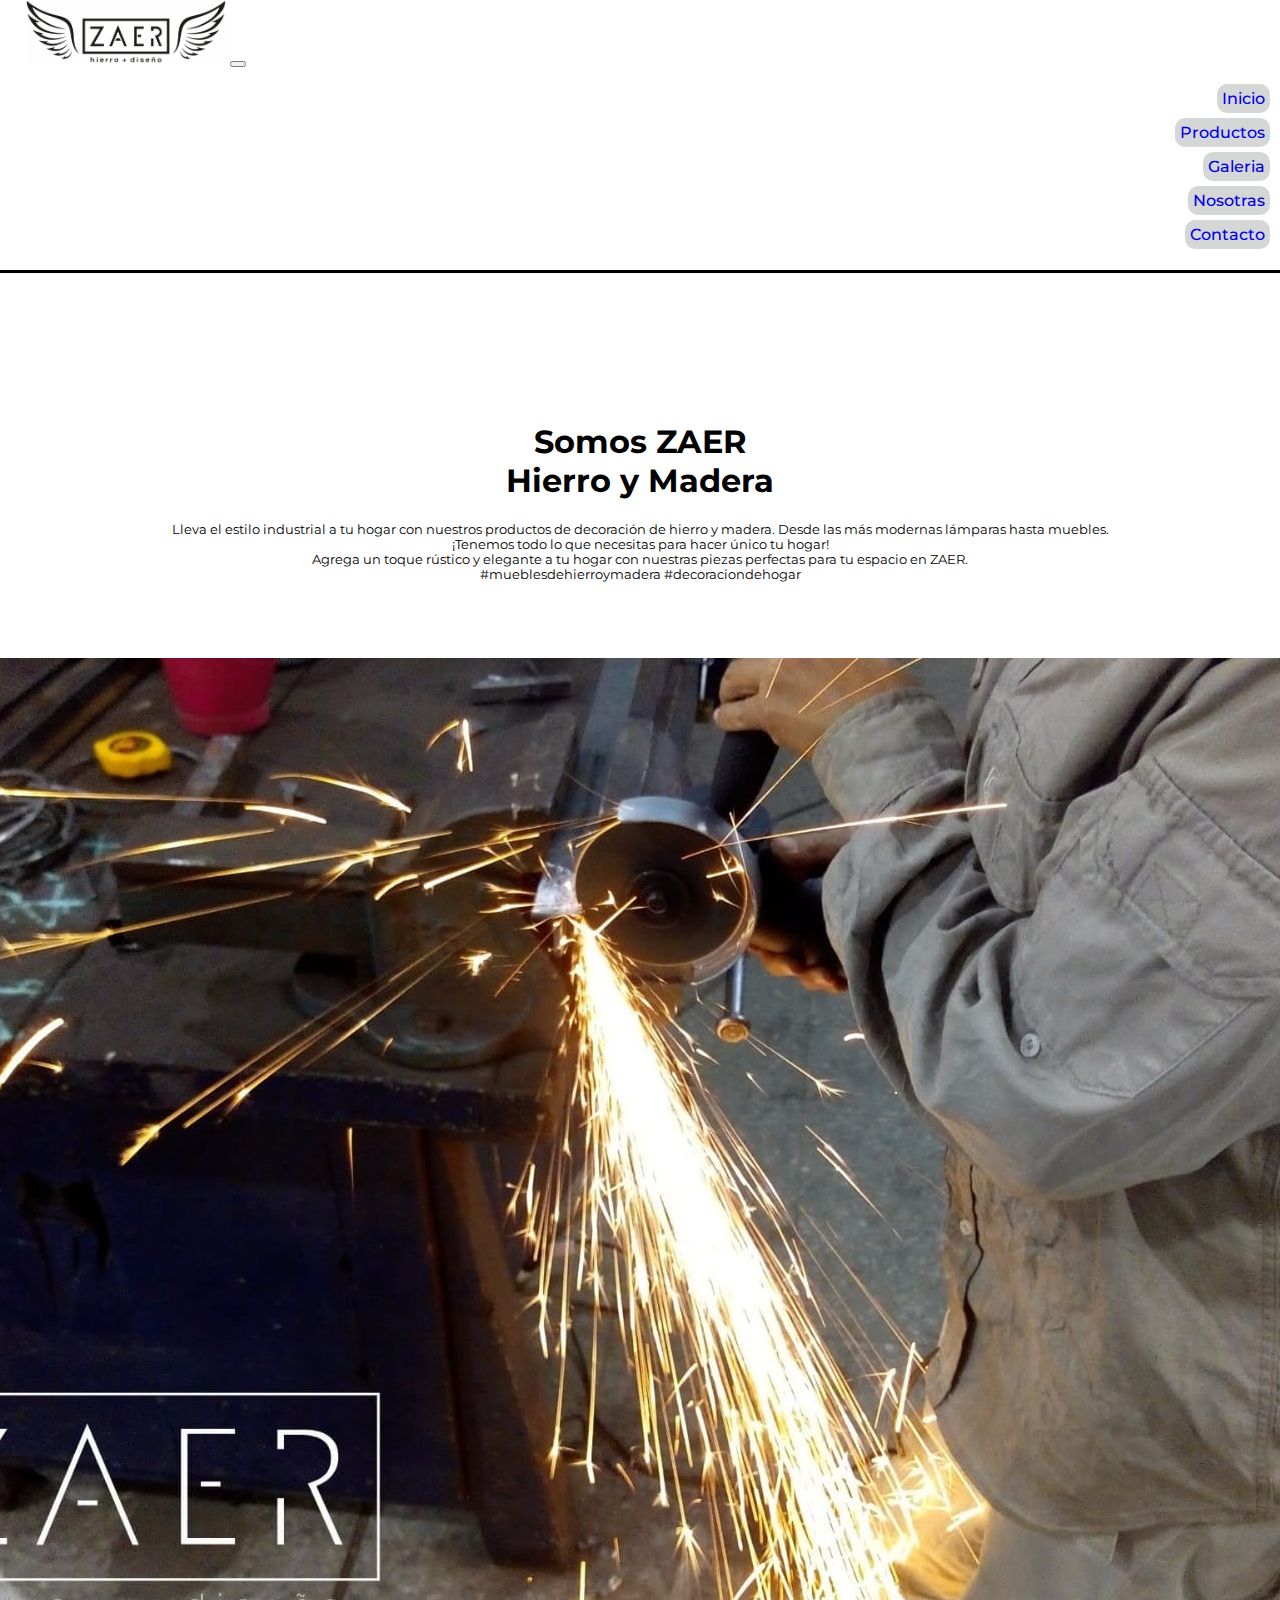
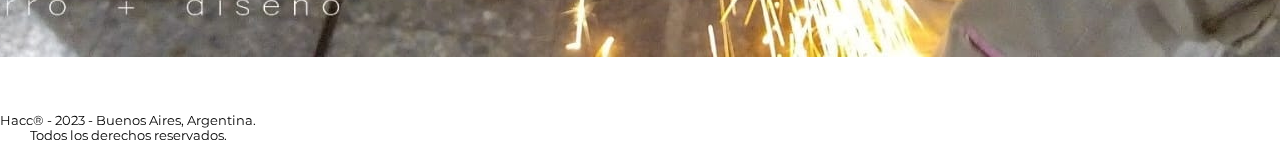
==== index.html @ fd0cec14 "Puesta a punto entrega 3" ====
<!DOCTYPE html>
<html lang="es">
  <head>
    <meta charset="UTF-8" />
    <meta http-equiv="X-UA-Compatible" content="IE=edge" />
    <meta name="viewport" content="width=device-width, initial-scale=1.0" />

    <!--Link Bootstrap-->
    <link
      href="https://cdn.jsdelivr.net/npm/bootstrap@5.3.0/dist/css/bootstrap.min.css"
      rel="stylesheet"
      integrity="sha384-9ndCyUaIbzAi2FUVXJi0CjmCapSmO7SnpJef0486qhLnuZ2cdeRhO02iuK6FUUVM"
      crossorigin="anonymous"
    />

    <!--Link CSS Personalizado-->
    <link rel="stylesheet" href="./css/styles.css" />

    <!--Link GoogleFont-->
    <link rel="preconnect" href="https://fonts.googleapis.com" />
    <link rel="preconnect" href="https://fonts.gstatic.com" crossorigin />
    <link
      href="https://fonts.googleapis.com/css2?family=Montserrat:ital,wght@0,100;0,200;0,300;0,400;0,500;0,600;0,700;0,800;0,900;1,100;1,200;1,300;1,400;1,500;1,600;1,700;1,800;1,900&display=swap"
      rel="stylesheet"
    />

    <title>Zaer - Hierro y Madera</title>
  </head>

  <body>
    <!--Header y NavBar-->
    <header>
      <nav class="navbar navbar-expand-lg">
        <div class="container-fluid">
          <a class="navbar-brand" href="#"
            ><img src="./img/Logo.png" width="200px" alt="Logo Zaer"
          /></a>
          <button
            class="navbar-toggler"
            type="button"
            data-bs-toggle="collapse"
            data-bs-target="#navbarNav"
            aria-controls="navbarNav"
            aria-expanded="false"
            aria-label="Toggle navigation"
          >
            <span class="navbar-toggler-icon"></span>
          </button>

          <div class="collapse navbar-collapse" id="navbarNav">
            <ul class="navbar-nav ml-auto">
              <li class="nav-item">
                <a class="nav-link" href="/index.html">Inicio</a>
              </li>
              <li class="nav-item">
                <a class="nav-link" href="/pages/productos.html">Productos</a>
              </li>
              <li class="nav-item">
                <a class="nav-link" href="/pages/galeria.html">Galeria</a>
              </li>
              <li class="nav-item">
                <a class="nav-link" href="/pages/nosotros.html">Nosotras</a>
              </li>
              <li class="nav-item">
                <a class="nav-link" href="/pages/contacto.html">Contacto</a>
              </li>
            </ul>
          </div>
        </div>
      </nav>
    </header>

    <!--Contenido Principal-->
    <main>
      <div class="container">
        <div class="row">
          <div class="col-lg-6">
            <div class="container">
              <h1 class="principal">Somos ZAER<br />Hierro y Madera</h1>
              <p class="texto">
                Lleva el estilo industrial a tu hogar con nuestros productos de
                decoración de hierro y madera. Desde las más modernas lámparas
                hasta muebles.
                <br />
                ¡Tenemos todo lo que necesitas para hacer único tu hogar! <br />
                Agrega un toque rústico y elegante a tu hogar con nuestras
                piezas perfectas para tu espacio en ZAER. <br />
                #mueblesdehierroymadera #decoraciondehogar
              </p>
            </div>
          </div>

        
          <div class="col-lg-6">
            <div class="container">
              <img
                class="img-fluid"
                src="./img/Imagen de WhatsApp 2023-06-08 a las 00.22.04.jpg"
                alt="Zaer"
              />
            </div>
          </div>
        </div>
      </div>
    </main>

    <!--Footer-->
    <footer class="footer">
      <div class="container">
        <span class="text-muted"
          >Hacc® - 2023 - Buenos Aires, Argentina. <br />
          Todos los derechos reservados.</span
        >
      </div>
    </footer>

    <!--Js Bootstrap-->
    <script
      src="https://cdn.jsdelivr.net/npm/bootstrap@5.3.0/dist/js/bootstrap.bundle.min.js"
      integrity="sha384-geWF76RCwLtnZ8qwWowPQNguL3RmwHVBC9FhGdlKrxdiJJigb/j/68SIy3Te4Bkz"
      crossorigin="anonymous"
    ></script>
  </body>
</html>
---- css/styles.css ----
/*Generalidades*/
* {
  box-sizing: border-box;
}

body {
  font-family: "Montserrat", sans-serif;
  margin: 0;
  position: relative;
  padding-bottom: 65px;
  min-height: 100vh;
}

a {
  text-decoration: none;
}

/*Header*/

header {
  border-bottom: 3px solid black;
  background-color: #ffffff;
  position: sticky;
  top: 0;
}

.nav-link {
  background-color: rgb(213, 214, 214);
  border-radius: 10px;
  padding: 5px;
  margin-bottom: 5px;
  font-weight: 500;
}

.nav-link:hover {
  background-color: rgb(193, 193, 193);
  transition: color 0.3s;
  transition: ease-in 0.3s;
}

#navbarNav {
  justify-content: flex-end;
}

.navbar-brand {
  /*border: 1px solid red;*/
  padding-left: 2%;
}

.navbar-nav {
  /*border: 1px solid red;*/
}

/*Accordion*/

.accordion-button {
  cursor: pointer;
  background-color: rgb(216, 218, 218);
  border: rgb(0, 0, 0) solid 1px;
  border-radius: 5px;
  box-shadow: none;
  color: rgb(0, 0, 0);
  font-weight: bold;
  padding: 10px 15px;
  text-decoration: none;
  width: 100%;
  margin-bottom: 5px;
}

.accordion-button:hover {
  background-color: rgb(216, 218, 218);
  border: black solid 1px;
}

.accordion-button:not(.collapsed) {
  color: inherit;
  background-color: rgb(216, 218, 218);
}

.accordion {
  width: 80%;
  /*border: 6px solid blue;*/
}

/*Footer*/

footer {
  position: absolute;
  left: 0;
  bottom: 0;
  width: 100%;
  height: 60px;
  /*background-color: pink;*/
  display: flex;
  text-align: center;
  align-items: center;
  font-size: 80%;
  align-content: flex-end;
}

li.nav-item {
  display: flex;
  justify-content: flex-end;
  margin-right: 10px;
}

.link-visita {
  display: flex;
  justify-content: center;
  align-content: center;
  padding: 5px;
  margin: 15px;
}

/*NUEVO PUEBA*/

.col-lg-6 {
  /*background-color: yellow;*/
  padding: 15x;
  margin: 0;
  display: flex;
  justify-content: center;
  align-items: center;
  min-height: 100%;
  /*border: 2px solid red;*/
}

.container h1.principal {
  display: flex;
  justify-content: center;
  text-align: center;
  /*background-color: aqua;*/
  /*border: 3px solid red;*/
}

.texto {
  display: flex;
  flex-wrap: wrap;
  text-align: center;
  /*border: 3px solid blue;*/
  font-size: 80%;
}

.container{
  margin-top: 5%;
}
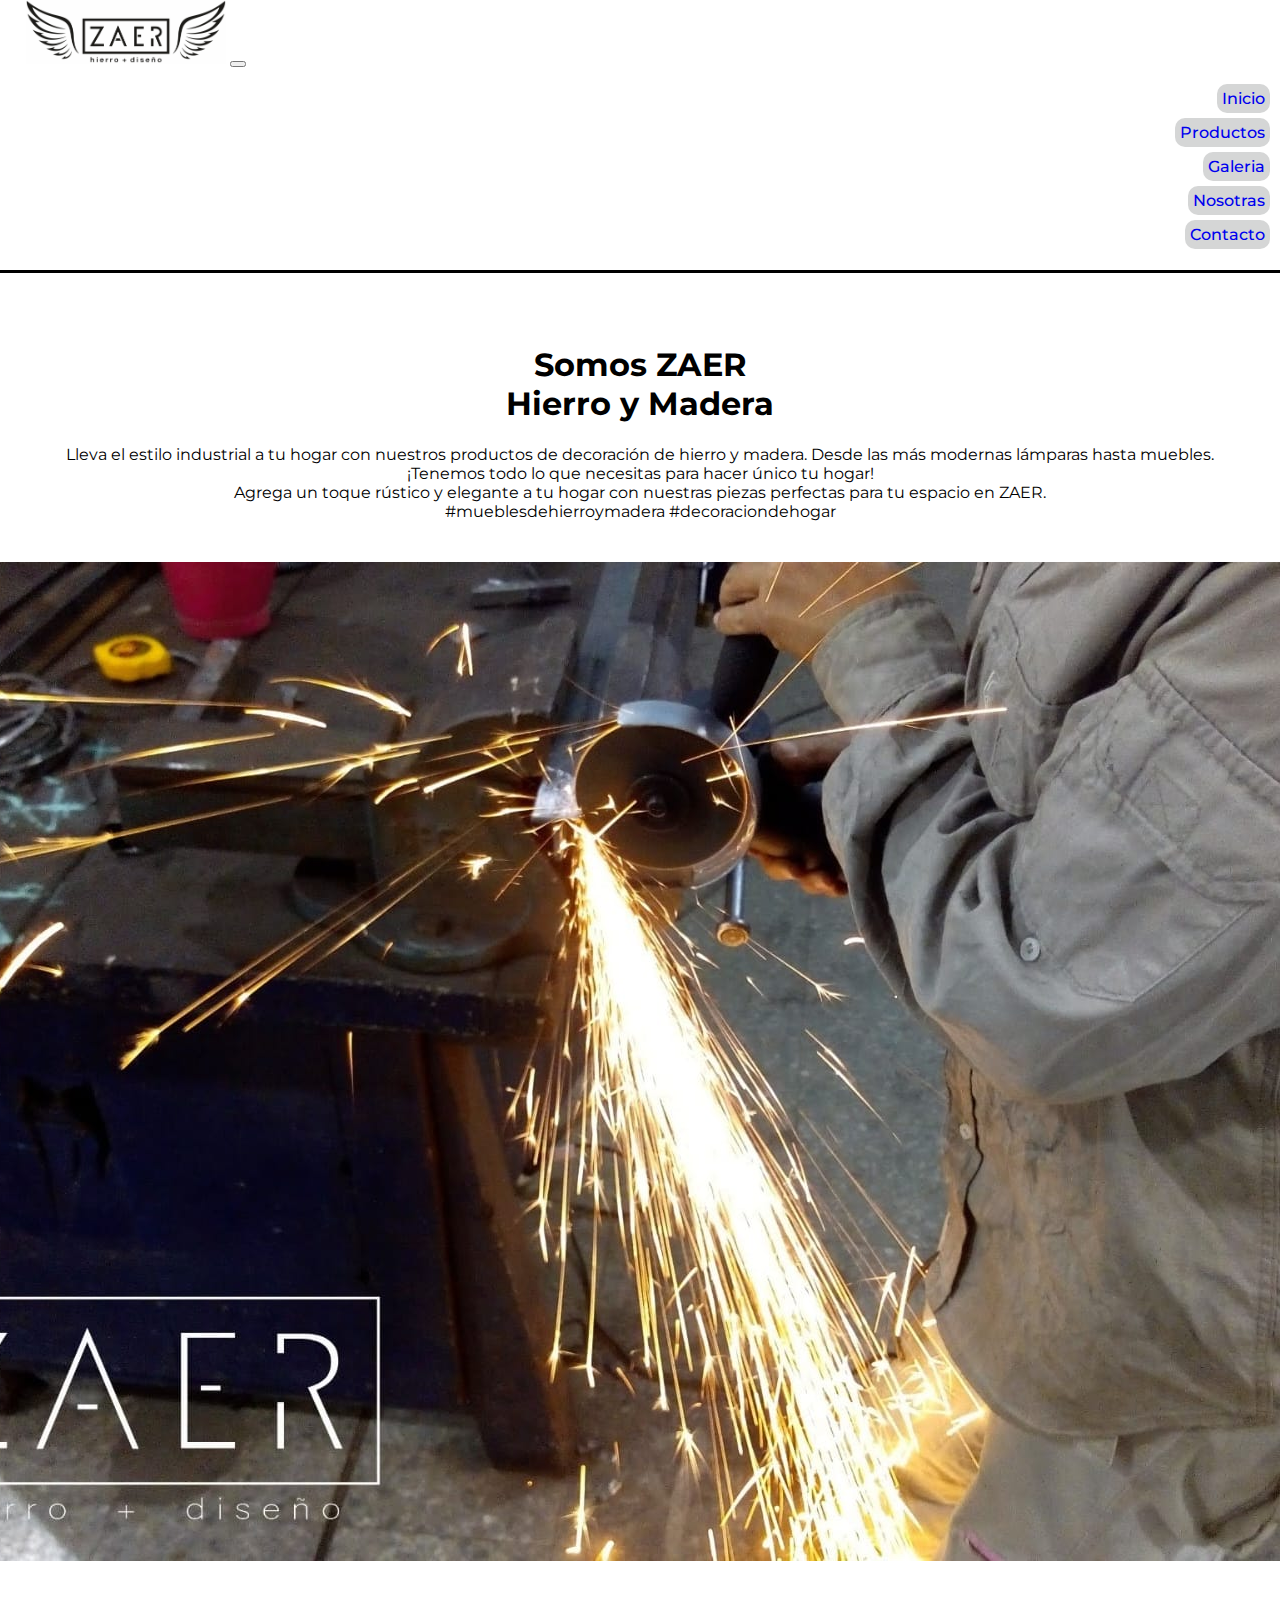
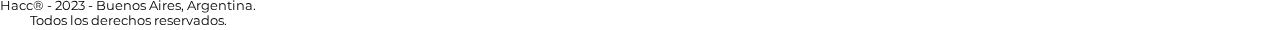
==== commit 1374d62b: "Desarrollo 90%" ====
--- a/index.html
+++ b/index.html
@@ -59,7 +59,7 @@
                 <a class="nav-link" href="/pages/galeria.html">Galeria</a>
               </li>
               <li class="nav-item">
-                <a class="nav-link" href="/pages/nosotros.html">Nosotras</a>
+                <a class="nav-link" href="/pages/nosotras.html">Nosotras</a>
               </li>
               <li class="nav-item">
                 <a class="nav-link" href="/pages/contacto.html">Contacto</a>
@@ -74,6 +74,7 @@
     <main>
       <div class="container">
         <div class="row">
+          <!-- Texto Principal -->
           <div class="col-lg-6">
             <div class="container">
               <h1 class="principal">Somos ZAER<br />Hierro y Madera</h1>
@@ -89,8 +90,7 @@
               </p>
             </div>
           </div>
-
-        
+          <!-- Imagen -->
           <div class="col-lg-6">
             <div class="container">
               <img
--- a/css/styles.css
+++ b/css/styles.css
@@ -13,6 +13,10 @@
 
 a {
   text-decoration: none;
+}
+
+.container{
+  margin-top: 2%;
 }
 
 /*Header*/
@@ -43,12 +47,7 @@
 }
 
 .navbar-brand {
-  /*border: 1px solid red;*/
   padding-left: 2%;
-}
-
-.navbar-nav {
-  /*border: 1px solid red;*/
 }
 
 /*Accordion*/
@@ -79,23 +78,6 @@
 
 .accordion {
   width: 80%;
-  /*border: 6px solid blue;*/
-}
-
-/*Footer*/
-
-footer {
-  position: absolute;
-  left: 0;
-  bottom: 0;
-  width: 100%;
-  height: 60px;
-  /*background-color: pink;*/
-  display: flex;
-  text-align: center;
-  align-items: center;
-  font-size: 80%;
-  align-content: flex-end;
 }
 
 li.nav-item {
@@ -104,43 +86,70 @@
   margin-right: 10px;
 }
 
-.link-visita {
+/*Footer*/
+
+footer {
+  /* background-color: pink; */
+  position: absolute;
+  left: 0;
+  bottom: 0;
+  width: 100%;
+  height: 60px;
   display: flex;
-  justify-content: center;
-  align-content: center;
-  padding: 5px;
-  margin: 15px;
+  text-align: center;
+  align-items: center;
+  font-size: 80%;
+  align-content: flex-end;
 }
 
-/*NUEVO PUEBA*/
 
 .col-lg-6 {
-  /*background-color: yellow;*/
+  /* background-color: yellow;
+  border: 2px solid red; */
   padding: 15x;
   margin: 0;
   display: flex;
   justify-content: center;
   align-items: center;
   min-height: 100%;
-  /*border: 2px solid red;*/
+  height: 100;
 }
 
 .container h1.principal {
+  /* background-color: aqua;
+  border: 3px solid red; */
   display: flex;
   justify-content: center;
   text-align: center;
-  /*background-color: aqua;*/
-  /*border: 3px solid red;*/
 }
 
 .texto {
+  /* border: 3px solid blue; */
   display: flex;
   flex-wrap: wrap;
   text-align: center;
-  /*border: 3px solid blue;*/
-  font-size: 80%;
+  font-size: 16px;
 }
 
-.container{
-  margin-top: 5%;
+.videoNos {
+  display: block;
+  margin: 0 auto;
+}
+
+i{
+  font-size: 40px;
+  color: black;
+}
+
+.mapa{
+  display: block;
+  margin: 0 auto;
+}
+
+.container-icons{
+  display: flex;
+  justify-content: space-evenly;
+  align-content: center;
+  margin-top: 40px;
+
 }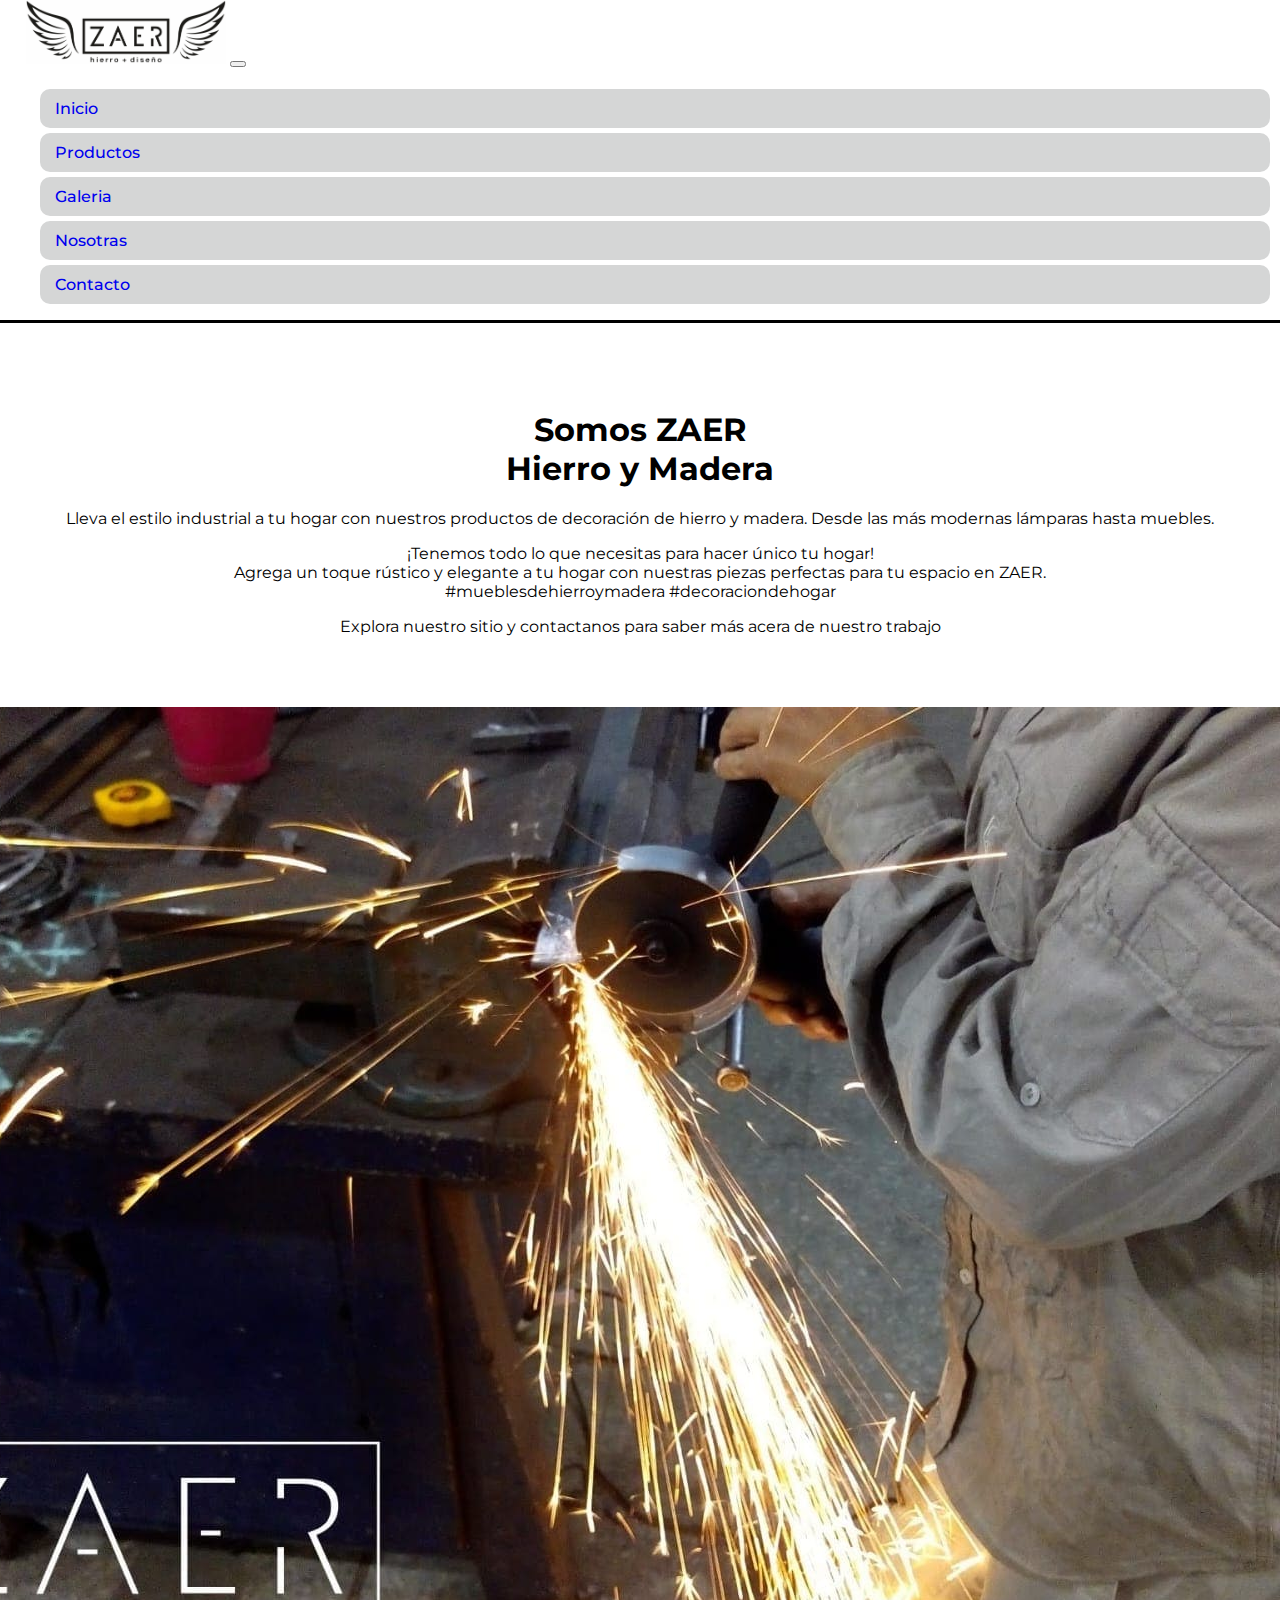
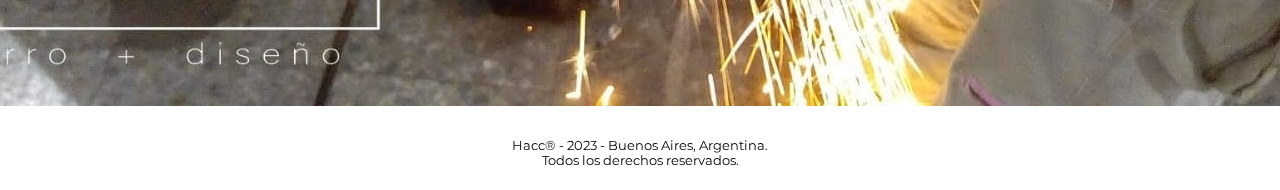
==== commit 5115e8b1: "Mejora de imagenes y textos" ====
--- a/index.html
+++ b/index.html
@@ -13,9 +13,6 @@
       crossorigin="anonymous"
     />
 
-    <!--Link CSS Personalizado-->
-    <link rel="stylesheet" href="./css/styles.css" />
-
     <!--Link GoogleFont-->
     <link rel="preconnect" href="https://fonts.googleapis.com" />
     <link rel="preconnect" href="https://fonts.gstatic.com" crossorigin />
@@ -24,7 +21,21 @@
       rel="stylesheet"
     />
 
-    <title>Zaer - Hierro y Madera</title>
+    <!--Link CSS Personalizado-->
+    <link rel="stylesheet" href="./css/styles.css" />
+
+    <link rel="icon" type="image/ico" href="/img/favicon.ico" />
+
+    <title>Zaer - Hierro y Madera - Diseño industrial, enfoque artesanal</title>
+
+    <meta
+      name="description"
+      content="Descubre el estilo industrial en tu hogar con nuestros productos de decoración de hierro y madera. Encuentra modernas lámparas y muebles únicos para darle un toque rústico y elegante a tu espacio en ZAER. #mueblesdehierroymadera #decoraciondehogar"
+    />
+    <meta
+      name="keywords"
+      content="ZAER, DECORACIÓN, HIERRO, MADERA, INDUSTRIAL, LÁMPARAS, MUEBLES, HOGAR, RÚSTICO, ELEGANTE, DISEÑO, PORTACASCOS"
+    />
   </head>
 
   <body>
@@ -50,19 +61,19 @@
           <div class="collapse navbar-collapse" id="navbarNav">
             <ul class="navbar-nav ml-auto">
               <li class="nav-item">
-                <a class="nav-link" href="/index.html">Inicio</a>
+                <a class="nav-link" href="./index.html">Inicio</a>
               </li>
               <li class="nav-item">
-                <a class="nav-link" href="/pages/productos.html">Productos</a>
+                <a class="nav-link" href="./pages/productos.html">Productos</a>
               </li>
               <li class="nav-item">
-                <a class="nav-link" href="/pages/galeria.html">Galeria</a>
+                <a class="nav-link" href="./pages/galeria.html">Galeria</a>
               </li>
               <li class="nav-item">
-                <a class="nav-link" href="/pages/nosotras.html">Nosotras</a>
+                <a class="nav-link" href="./pages/nosotras.html">Nosotras</a>
               </li>
               <li class="nav-item">
-                <a class="nav-link" href="/pages/contacto.html">Contacto</a>
+                <a class="nav-link" href="./pages/contacto.html">Contacto</a>
               </li>
             </ul>
           </div>
@@ -82,11 +93,16 @@
                 Lleva el estilo industrial a tu hogar con nuestros productos de
                 decoración de hierro y madera. Desde las más modernas lámparas
                 hasta muebles.
-                <br />
+              </p>
+              <p class="texto">
                 ¡Tenemos todo lo que necesitas para hacer único tu hogar! <br />
                 Agrega un toque rústico y elegante a tu hogar con nuestras
                 piezas perfectas para tu espacio en ZAER. <br />
                 #mueblesdehierroymadera #decoraciondehogar
+              </p>
+              <p class="texto">
+                Explora nuestro sitio y contactanos para saber más acera de
+                nuestro trabajo
               </p>
             </div>
           </div>
--- a/css/styles.css
+++ b/css/styles.css
@@ -1,4 +1,18 @@
-/*Generalidades*/
+/*Import*/
+/* Mixins */
+/*Variables*/
+/* Extend */
+.accordion-button, .nav-link {
+  cursor: pointer;
+  border-radius: 10px;
+  box-shadow: none;
+  padding: 10px 15px;
+  text-decoration: none;
+  width: 100%;
+  margin-top: 5px;
+}
+
+/* Generalidades */
 * {
   box-sizing: border-box;
 }
@@ -15,12 +29,11 @@
   text-decoration: none;
 }
 
-.container{
+.container {
   margin-top: 2%;
 }
 
-/*Header*/
-
+/* Header */
 header {
   border-bottom: 3px solid black;
   background-color: #ffffff;
@@ -29,17 +42,12 @@
 }
 
 .nav-link {
-  background-color: rgb(213, 214, 214);
-  border-radius: 10px;
-  padding: 5px;
-  margin-bottom: 5px;
+  background-color: #d5d6d6;
   font-weight: 500;
 }
-
 .nav-link:hover {
-  background-color: rgb(193, 193, 193);
-  transition: color 0.3s;
-  transition: ease-in 0.3s;
+  background-color: #c1c1c1;
+  transition: color 0.3s, ease-in 0.3s;
 }
 
 #navbarNav {
@@ -50,30 +58,20 @@
   padding-left: 2%;
 }
 
-/*Accordion*/
-
+/* Accordion */
 .accordion-button {
-  cursor: pointer;
-  background-color: rgb(216, 218, 218);
-  border: rgb(0, 0, 0) solid 1px;
-  border-radius: 5px;
-  box-shadow: none;
-  color: rgb(0, 0, 0);
+  background-color: #c1c1c1;
+  border: black solid 1px;
+  color: black;
   font-weight: bold;
-  padding: 10px 15px;
-  text-decoration: none;
-  width: 100%;
-  margin-bottom: 5px;
 }
-
 .accordion-button:hover {
-  background-color: rgb(216, 218, 218);
+  background-color: #c1c1c1;
   border: black solid 1px;
 }
-
-.accordion-button:not(.collapsed) {
+.accordion-button.collapsed {
   color: inherit;
-  background-color: rgb(216, 218, 218);
+  background-color: #c1c1c1;
 }
 
 .accordion {
@@ -82,31 +80,14 @@
 
 li.nav-item {
   display: flex;
-  justify-content: flex-end;
+  justify-content: center;
+  align-items: center;
   margin-right: 10px;
 }
 
-/*Footer*/
-
-footer {
-  /* background-color: pink; */
-  position: absolute;
-  left: 0;
-  bottom: 0;
-  width: 100%;
-  height: 60px;
-  display: flex;
-  text-align: center;
-  align-items: center;
-  font-size: 80%;
-  align-content: flex-end;
-}
-
-
+/*Main*/
 .col-lg-6 {
-  /* background-color: yellow;
-  border: 2px solid red; */
-  padding: 15x;
+  padding: 15px;
   margin: 0;
   display: flex;
   justify-content: center;
@@ -116,40 +97,60 @@
 }
 
 .container h1.principal {
-  /* background-color: aqua;
-  border: 3px solid red; */
   display: flex;
   justify-content: center;
+  align-items: center;
   text-align: center;
 }
 
 .texto {
-  /* border: 3px solid blue; */
   display: flex;
+  justify-content: center;
+  align-items: center;
   flex-wrap: wrap;
   text-align: center;
   font-size: 16px;
 }
 
+/*Iframes*/
 .videoNos {
   display: block;
   margin: 0 auto;
 }
 
-i{
+.mapa {
+  display: block;
+  margin: 0 auto;
+}
+
+/*Iconos*/
+i {
   font-size: 40px;
   color: black;
 }
 
-.mapa{
-  display: block;
-  margin: 0 auto;
-}
-
-.container-icons{
+.container-icons {
   display: flex;
+  justify-content: center;
+  align-items: center;
   justify-content: space-evenly;
   align-content: center;
   margin-top: 40px;
+}
 
-}+/* Footer */
+footer {
+  position: absolute;
+  left: 0;
+  bottom: 0;
+  width: 100%;
+  height: 60px;
+  display: flex;
+  justify-content: center;
+  align-items: center;
+  text-align: center;
+  font-size: 80%;
+  margin-bottom: 20px;
+}
+
+/*# sourceMappingURL=styles.css.map */
